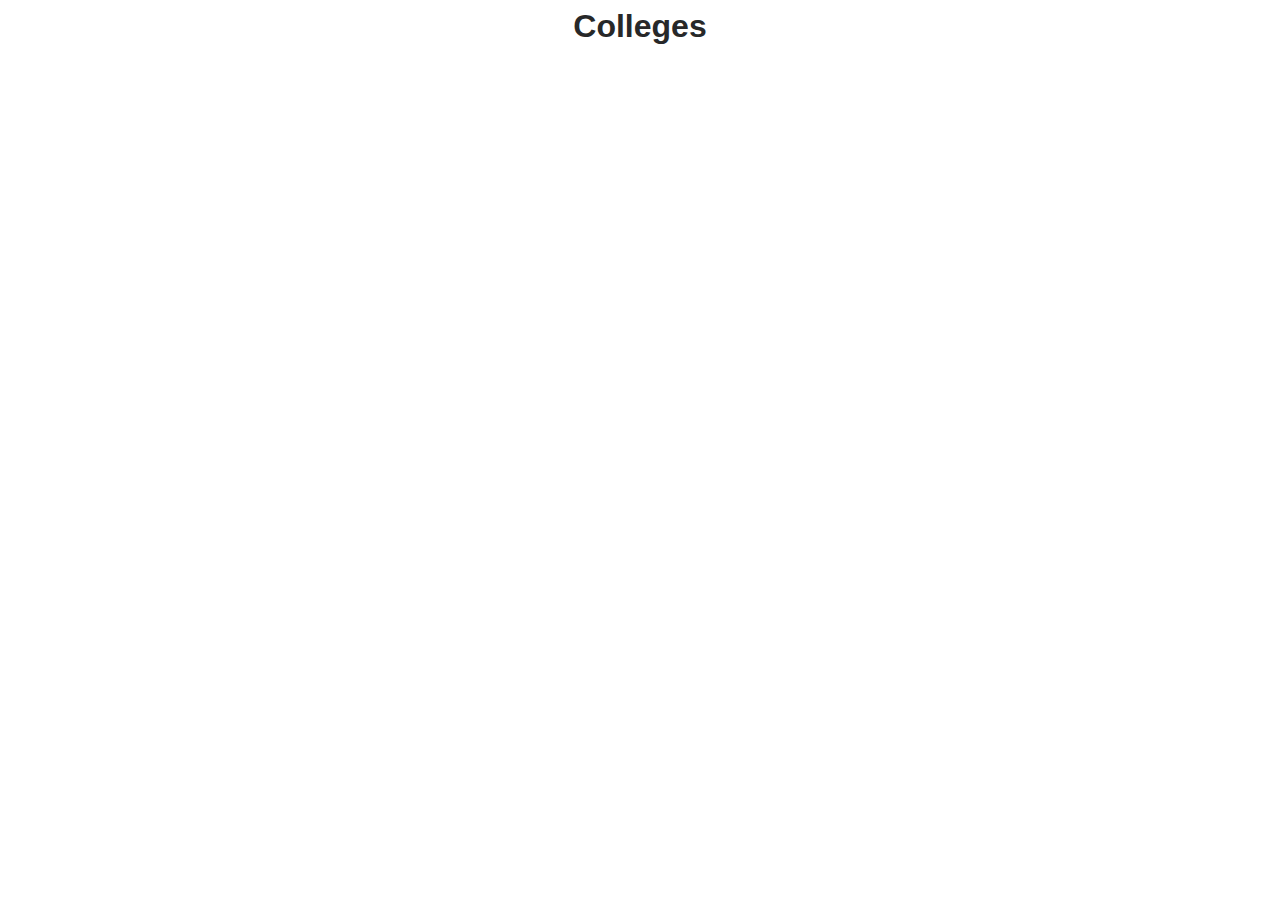
==== index.html @ 43475c43 "Update index.html" ====
<html>

  <head>
    <title> Colleges </title>
    <meta content="width=device-width, initial-scale=1.0" name="viewport" />
    <link rel='stylesheet' href='style.css'>
  </head>

  <body>
<div class= "title"> 
   <h1> Colleges </h1>
</div>
  </body>

</html>
---- style.css ----
/*--------------------------------------------------------------
# General
--------------------------------------------------------------*/
body {
    font-family: "Open Sans", sans-serif;
    color: #272829;
  }
  
  a {
    color: #149ddd;
    text-decoration: none;
  }
  
  a:hover {
    color: #37b3ed;
    text-decoration: none;
  }
  
  h1, h2, h3, h4, h5, h6 {
    font-family: "Raleway", sans-serif;
  }

/*--------------------------------------------------------------
# Colleges
--------------------------------------------------------------*/
.title h1{
    text-align: center;
    
    
}
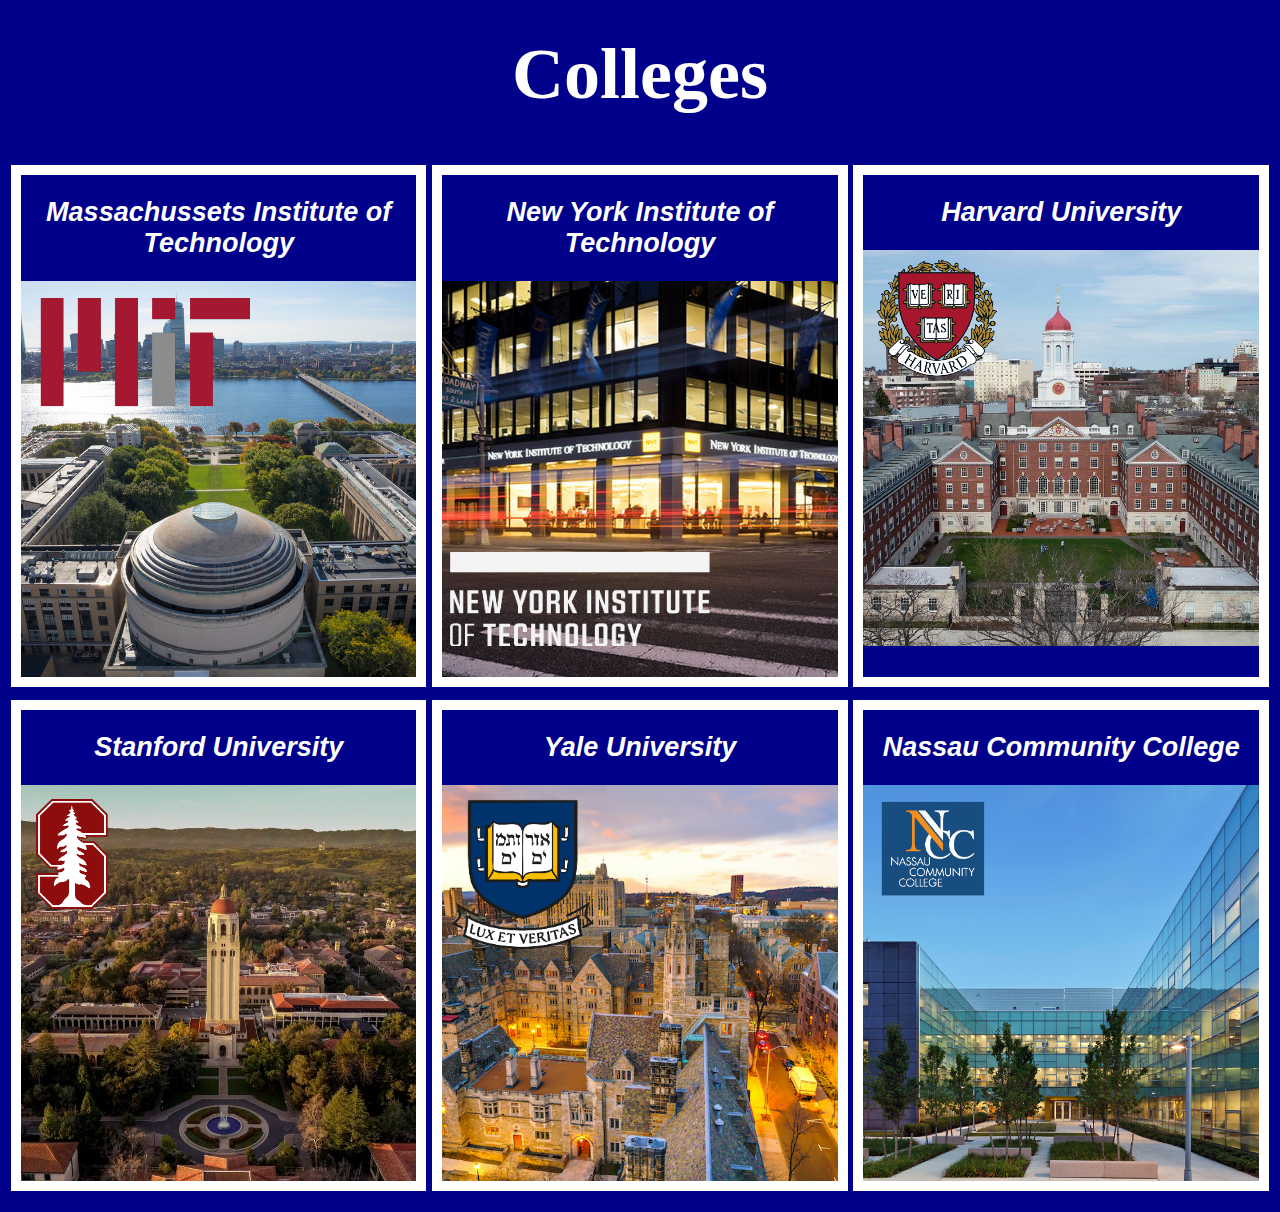
==== commit 79a3fb93: "layout" ====
--- a/index.html
+++ b/index.html
@@ -8,7 +8,41 @@
 
   <body>
 <div class= "title"> 
-   <h1> Colleges </h1>
+   <h1> Colleges </h1> 
+</div>
+
+<div class ="colleges-main">
+
+<div class = "colleges1">
+    <h2> Massachussets Institute of Technology </h2>
+    <img src="img/MIT.png">
+
+</div>
+
+<div class = "colleges2">
+    <h2> New York Institute of Technology </h2>
+    <img src="img/NYIT.png">
+</div>
+
+<div class = "colleges3">
+    <h2> Harvard University </h2>
+    <img src="img/HARVARD.png">
+</div>
+
+<div class = "colleges4">
+    <h2> Stanford University </h2>
+    <img src="img/STANFORD.png">
+</div>
+
+<div class = "colleges5">
+    <h2> Yale University </h2>
+    <img src="img/YALE.png">
+</div>
+
+<div class = "colleges6">
+    <h2> Nassau Community College </h2>
+    <img src="img/NCC.png">
+</div>
 </div>
   </body>
 
--- a/style.css
+++ b/style.css
@@ -4,6 +4,7 @@
 body {
     font-family: "Open Sans", sans-serif;
     color: #272829;
+    background-color: darkblue;
   }
   
   a {
@@ -15,16 +16,64 @@
     color: #37b3ed;
     text-decoration: none;
   }
+
+  h1 {
+    font-family: Georgia, 'Times New Roman', Times, serif;
+  }
   
-  h1, h2, h3, h4, h5, h6 {
+  h2, h3, h4, h5, h6 {
     font-family: "Raleway", sans-serif;
   }
+
 
 /*--------------------------------------------------------------
 # Colleges
 --------------------------------------------------------------*/
 .title h1{
     text-align: center;
-    
-    
-}+    color:white;
+    padding-top: 2%;
+    font-size: 72px;
+}
+
+.colleges-main{
+    width:100%;
+    height: auto;
+    font-size: 18px;
+    flex-basis: 100%;
+    color:white;
+    display: flex;
+    flex-wrap: wrap;
+    justify-content: space-between;
+  }
+  
+  .colleges1, .colleges2, .colleges3, .colleges4, .colleges5, .colleges6 {
+    display: block;
+    margin-left: auto;
+    margin-right: auto;
+    text-align: center;
+    flex-basis: 100%;
+    font-style: italic; 
+    background-color: darkblue;
+    border: 10px solid #fff;
+    margin-bottom: 1%;
+  }
+  .colleges1 img, .colleges2 img, .colleges3 img, .colleges4 img, .colleges5 img, .colleges6 img{
+
+    height: auto;
+    width: 100%;
+    display: block;
+    margin-left: auto;
+    margin-right: auto;
+    flex-basis: 100%;
+    justify-content: space-between;
+  }
+
+  @media (min-width: 600px) {
+    main {
+      flex-wrap: nowrap;
+    }
+    .colleges1, .colleges2, .colleges3, .colleges4, .colleges5, .colleges6 {
+      flex-basis: 31.3%;
+    }
+  }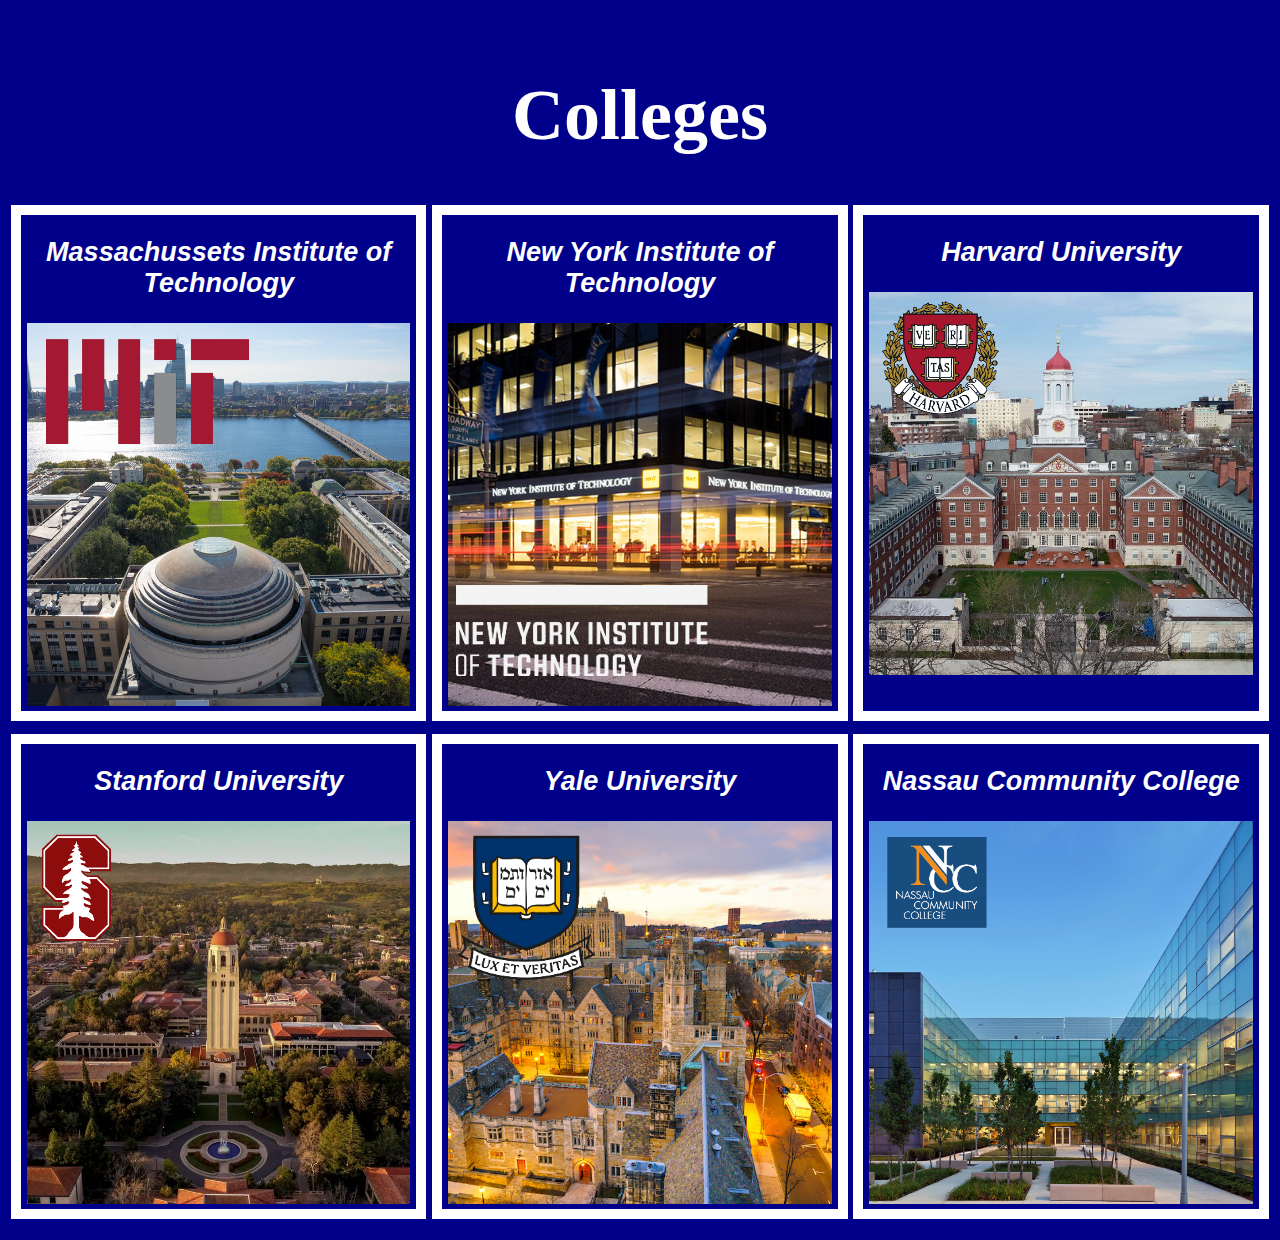
==== commit eaaba045: "added html for each college" ====
--- a/index.html
+++ b/index.html
@@ -1,9 +1,14 @@
-<html>
+<!DOCTYPE html>
+<html lang="en">
 
   <head>
+    <meta charset="UTF-8">
+  <meta name="viewport" content="width=device-width, initial-scale=1.0">
+  <meta http-equiv="X-UA-Compatible" content="ie=edge">
     <title> Colleges </title>
     <meta content="width=device-width, initial-scale=1.0" name="viewport" />
     <link rel='stylesheet' href='style.css'>
+    <script defer src="main.js"></script>
   </head>
 
   <body>
@@ -15,33 +20,37 @@
 
 <div class = "colleges1">
     <h2> Massachussets Institute of Technology </h2>
-    <img src="img/MIT.png">
-
+    <button> <a href="MIT.html"> <img src="img/MIT.png"  alt=""></button></a>
 </div>
 
 <div class = "colleges2">
     <h2> New York Institute of Technology </h2>
-    <img src="img/NYIT.png">
+    <button> <a href="NYIT.html"> <img src="img/NYIT.png"  alt=""></button></a>
+    
 </div>
 
 <div class = "colleges3">
     <h2> Harvard University </h2>
-    <img src="img/HARVARD.png">
+    <button> <a href="HARVARD.html"> <img src="img/HARVARD.png"  alt=""></button></a>
+    
 </div>
 
 <div class = "colleges4">
     <h2> Stanford University </h2>
-    <img src="img/STANFORD.png">
+    <button> <a href="STANFORD.html"> <img src="img/STANFORD.png"  alt=""></button></a>
+    
 </div>
 
 <div class = "colleges5">
     <h2> Yale University </h2>
-    <img src="img/YALE.png">
+    <button> <a href="YALE.html"> <img src="img/YALE.png"  alt=""></button></a>
+    
 </div>
 
 <div class = "colleges6">
     <h2> Nassau Community College </h2>
-    <img src="img/NCC.png">
+    <button> <a href="NCC.html"> <img src="img/NCC.png"  alt=""></button></a>
+    
 </div>
 </div>
   </body>
--- a/style.css
+++ b/style.css
@@ -47,7 +47,7 @@
     justify-content: space-between;
   }
   
-  .colleges1, .colleges2, .colleges3, .colleges4, .colleges5, .colleges6 {
+  .colleges1 , .colleges2 , .colleges3 , .colleges4 , .colleges5 , .colleges6 {
     display: block;
     margin-left: auto;
     margin-right: auto;
@@ -57,6 +57,12 @@
     background-color: darkblue;
     border: 10px solid #fff;
     margin-bottom: 1%;
+  }
+
+  .colleges1 button, .colleges2 button, .colleges3 button, .colleges4 button, .colleges5 button, .colleges6 button{
+    background: none;
+    outline: none;
+    border: none;
   }
   .colleges1 img, .colleges2 img, .colleges3 img, .colleges4 img, .colleges5 img, .colleges6 img{
 
@@ -76,4 +82,91 @@
     .colleges1, .colleges2, .colleges3, .colleges4, .colleges5, .colleges6 {
       flex-basis: 31.3%;
     }
-  }+  }
+
+/*--------------------------------------------------------------
+# Colleges-info
+--------------------------------------------------------------*/
+.main{
+  padding-left: 5%;
+  padding-right: 5%;
+  padding-bottom: 5%;
+  padding-top: 3%;
+}
+#main {
+  margin-left: 300px;
+}
+
+@media (max-width: 1199px) {
+  #header {
+    left: -300px;
+  }
+
+  #main {
+    margin-left: 0;
+  }
+}
+@media (max-width: 900px) {
+	.profile h1 {
+		text-align: center !important;
+	}
+}
+.fixed{
+  position: fixed;
+  top: 0;
+  left: 0;
+  bottom: 0;
+  width: 300px;
+  transition: all ease-in-out 0.5s;
+  z-index: 9997;
+  transition: all 0.5s;
+  padding: 0 15px;
+  background: skyblue;
+  overflow-y: auto;
+}
+
+.fixed img{
+  width: 100%;
+  height: auto;
+ padding-top: 5%;
+}
+.title-page h1{
+  font-size: 50px;
+  text-align: center;
+  color:white;
+ 
+}
+.title-page h2{
+  font-size: 30px;
+  color:white;
+
+ 
+}
+.sidebar {
+  color: navy;
+}
+
+.overview{
+  padding-top: 3%;
+}
+
+.nav-menu a, .nav-menu a:focus {
+  display: flex;
+  align-items: center;
+  color: navy;
+  padding: 12px 15px;
+  margin-bottom: 8px;
+  transition: 0.3s;
+  font-family: Georgia, 'Times New Roman', Times, serif;
+  
+  font-size: 32px;
+}
+
+.nav-menu  ul{
+  list-style-type:square;
+  color: navy;
+}
+.main button{
+  background-color: darkblue;
+  outline: darkblue;
+}
